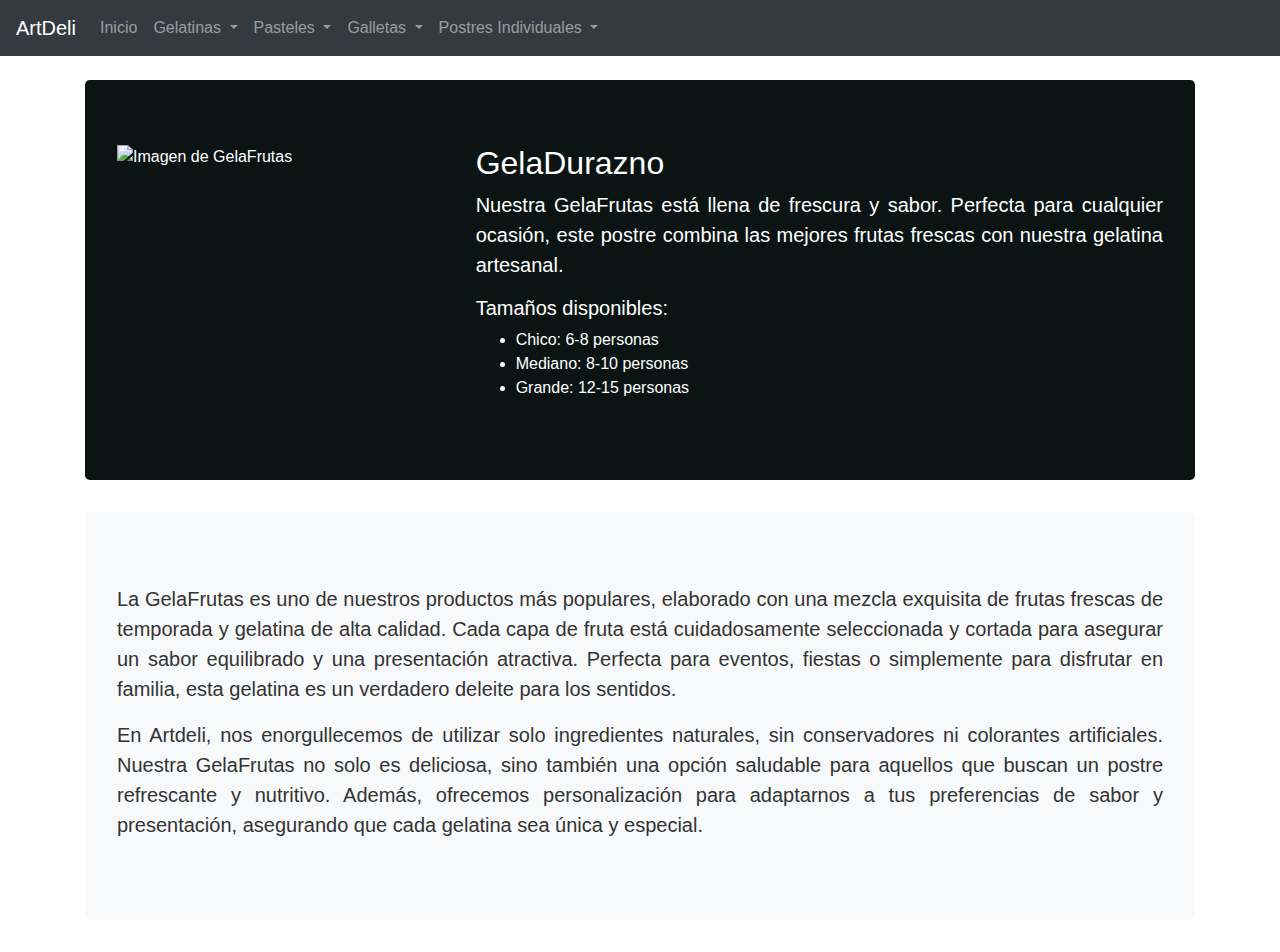
==== Gelatinas/geladurazno.html @ 8e7bae56 "Create geladurazno.html" ====
<!DOCTYPE html>
<html lang="es">
    <head>
        <meta charset="UTF-8">
        <meta name="viewport" content="width=device-width, initial-scale=1.0">
        <title>Artdeli - GelaFrutas</title>
        <link rel="stylesheet"
            href="https://stackpath.bootstrapcdn.com/bootstrap/4.5.2/css/bootstrap.min.css">
        <style>
                .custom-jumbotron-logo {
                    background-color: #0b1413;
                    color: white;
                }
                .custom-jumbotron-description {
                    background-color: #f8f9fa;
                    color: #333;
                }
                .custom-jumbotron-sizes {
                    background-color: #e9ecef;
                    color: #333;
                }
            </style>
    </head>
    <body>

        <!-- Barra de Navegación -->
        <nav class="navbar navbar-expand-lg navbar-dark bg-dark">
            <a class="navbar-brand" href="#">ArtDeli</a>
            <button class="navbar-toggler" type="button" data-toggle="collapse"
                data-target="#navbarNav" aria-controls="navbarNav"
                aria-expanded="false" aria-label="Toggle navigation">
                <span class="navbar-toggler-icon"></span>
            </button>
            <div class="collapse navbar-collapse" id="navbarNav">
                <ul class="navbar-nav">
                    <li class="nav-item">
                        <a class="nav-link" href="../index.html">Inicio</a>
                    </li>
                    <li class="nav-item dropdown">
                        <a class="nav-link dropdown-toggle" href="#"
                            id="navbarDropdownGelatinas" role="button"
                            data-toggle="dropdown" aria-haspopup="true"
                            aria-expanded="false">
                            Gelatinas
                        </a>
                        <div class="dropdown-menu dropdown-menu-dark"
                            aria-labelledby="navbarDropdownGelatinas">
                            <a class="dropdown-item"
                                href="/Gelatinas/gelafrutas.html">GelaFrutas</a>
                            <a class="dropdown-item"
                                href="/Gelatinas/geladurazno.html">GelaDurazno</a>
                            <a class="dropdown-item"
                                href="gelamosaico.html">GelaMosaico</a>
                            <a class="dropdown-item"
                                href="gelamarmoleada.html">Marmoleada</a>
                            <a class="dropdown-item"
                                href="gelamoka.html">GelaMoka</a>
                            <a class="dropdown-item"
                                href="gelacafe.html">GelaCafé</a>
                            <a class="dropdown-item"
                                href="manjar.html">Manjar de Reyes</a>
                            <a class="dropdown-item"
                                href="gelapersonalizada.html">Personalizada</a>
                        </div>
                    </li>
                    <li class="nav-item dropdown">
                        <a class="nav-link dropdown-toggle" href="#"
                            id="navbarDropdownPasteles" role="button"
                            data-toggle="dropdown" aria-haspopup="true"
                            aria-expanded="false">
                            Pasteles
                        </a>
                        <div class="dropdown-menu dropdown-menu-dark"
                            aria-labelledby="navbarDropdownPasteles">
                            <a class="dropdown-item"
                                href="pastelzanahoria.html">Zanahoria</a>
                            <a class="dropdown-item"
                                href="pastelvainilla.html">Vainilla</a>
                            <a class="dropdown-item"
                                href="pastelchocolate.html">Chocolate</a>
                            <a class="dropdown-item"
                                href="pastelmarmoleado.html">Marmoleado</a>
                            <a class="dropdown-item"
                                href="pastelpiñacoco.html">Piña Coco</a>
                            <a class="dropdown-item"
                                href="pastelredvelvet.html">Red Velvet</a>
                        </div>
                    </li>
                    <li class="nav-item dropdown">
                        <a class="nav-link dropdown-toggle" href="#"
                            id="navbarDropdownPasteles" role="button"
                            data-toggle="dropdown" aria-haspopup="true"
                            aria-expanded="false">
                            Galletas
                        </a>
                        <div class="dropdown-menu dropdown-menu-dark"
                            aria-labelledby="navbarDropdownPasteles">
                            <a class="dropdown-item"
                                href="galletamantequilla.html">Mantequilla
                                decorada</a>
                            <a class="dropdown-item"
                                href="galletasutrido.html">Sutrido</a>
                        </div>
                    </li>
                    <li class="nav-item dropdown">
                        <a class="nav-link dropdown-toggle" href="#"
                            id="navbarDropdownPasteles" role="button"
                            data-toggle="dropdown" aria-haspopup="true"
                            aria-expanded="false">
                            Postres Individuales
                        </a>
                        <div class="dropdown-menu dropdown-menu-dark"
                            aria-labelledby="navbarDropdownPasteles">
                            <a class="dropdown-item"
                                href="cupcakes.html">CupCakes</a>
                            <a class="dropdown-item"
                                href="minipay.html">Mini Pay</a>
                            <a class="dropdown-item"
                                href="gelatinamini.html">Gelamini</a>
                            <a class="dropdown-item"
                                href="Gelapaletas.html">GelaPaletas</a>
                        </div>
                    </li>
                </ul>
            </div>
        </nav>

        <!-- Jumbotron con Imagen y Breve Descripción -->
        <div class="container mt-4">
            <div class="jumbotron custom-jumbotron-logo">
                <div class="row">
                    <div class="col-md-4">
                        <img src="../img/Gelatinas/geladurazno.jpeg"
                            class="img-fluid"
                            alt="Imagen de GelaFrutas">
                    </div>
                    <div class="col-md-8">
                        <h2 class="display-5">GelaDurazno</h2>
                        <p class="lead" style="text-align: justify;">
                            Nuestra GelaFrutas está llena de frescura y sabor.
                            Perfecta para cualquier ocasión, este postre combina
                            las mejores frutas frescas con nuestra gelatina
                            artesanal.
                        </p>
                        <h5>Tamaños disponibles:</h5>
                        <ul>
                            <li>Chico: 6-8 personas</li>
                            <li>Mediano: 8-10 personas</li>
                            <li>Grande: 12-15 personas</li>
                        </ul>
                    </div>
                </div>
            </div>

            <!-- Jumbotron con Descripción Extendida -->
            <div class="jumbotron custom-jumbotron-description">
                <h2 class="display-5"></h2>
                <p class="lead" style="text-align: justify;">
                    La GelaFrutas es uno de nuestros productos más populares,
                    elaborado con una mezcla exquisita de frutas frescas de
                    temporada
                    y gelatina de alta calidad. Cada capa de fruta está
                    cuidadosamente
                    seleccionada y cortada para asegurar un sabor equilibrado y
                    una
                    presentación atractiva. Perfecta para eventos, fiestas o
                    simplemente
                    para disfrutar en familia, esta gelatina es un verdadero
                    deleite para
                    los sentidos.
                </p>
                <p class="lead" style="text-align: justify;">
                    En Artdeli, nos enorgullecemos de utilizar solo ingredientes
                    naturales,
                    sin conservadores ni colorantes artificiales. Nuestra
                    GelaFrutas no solo
                    es deliciosa, sino también una opción saludable para
                    aquellos que buscan
                    un postre refrescante y nutritivo. Además, ofrecemos
                    personalización para
                    adaptarnos a tus preferencias de sabor y presentación,
                    asegurando que
                    cada gelatina sea única y especial.
                </p>
            </div>
        </div>

        <!-- Scripts de Bootstrap -->
        <script
            src="https://code.jquery.com/jquery-3.5.1.slim.min.js">
        </script>

        <script
            src="https://cdn.jsdelivr.net/npm/@popperjs/core@2.5.2/dist/umd/popper.min.js">
        </script>

        <script
            src="https://stackpath.bootstrapcdn.com/bootstrap/4.5.2/js/bootstrap.min.js">
        </script>

    </body>
</html>
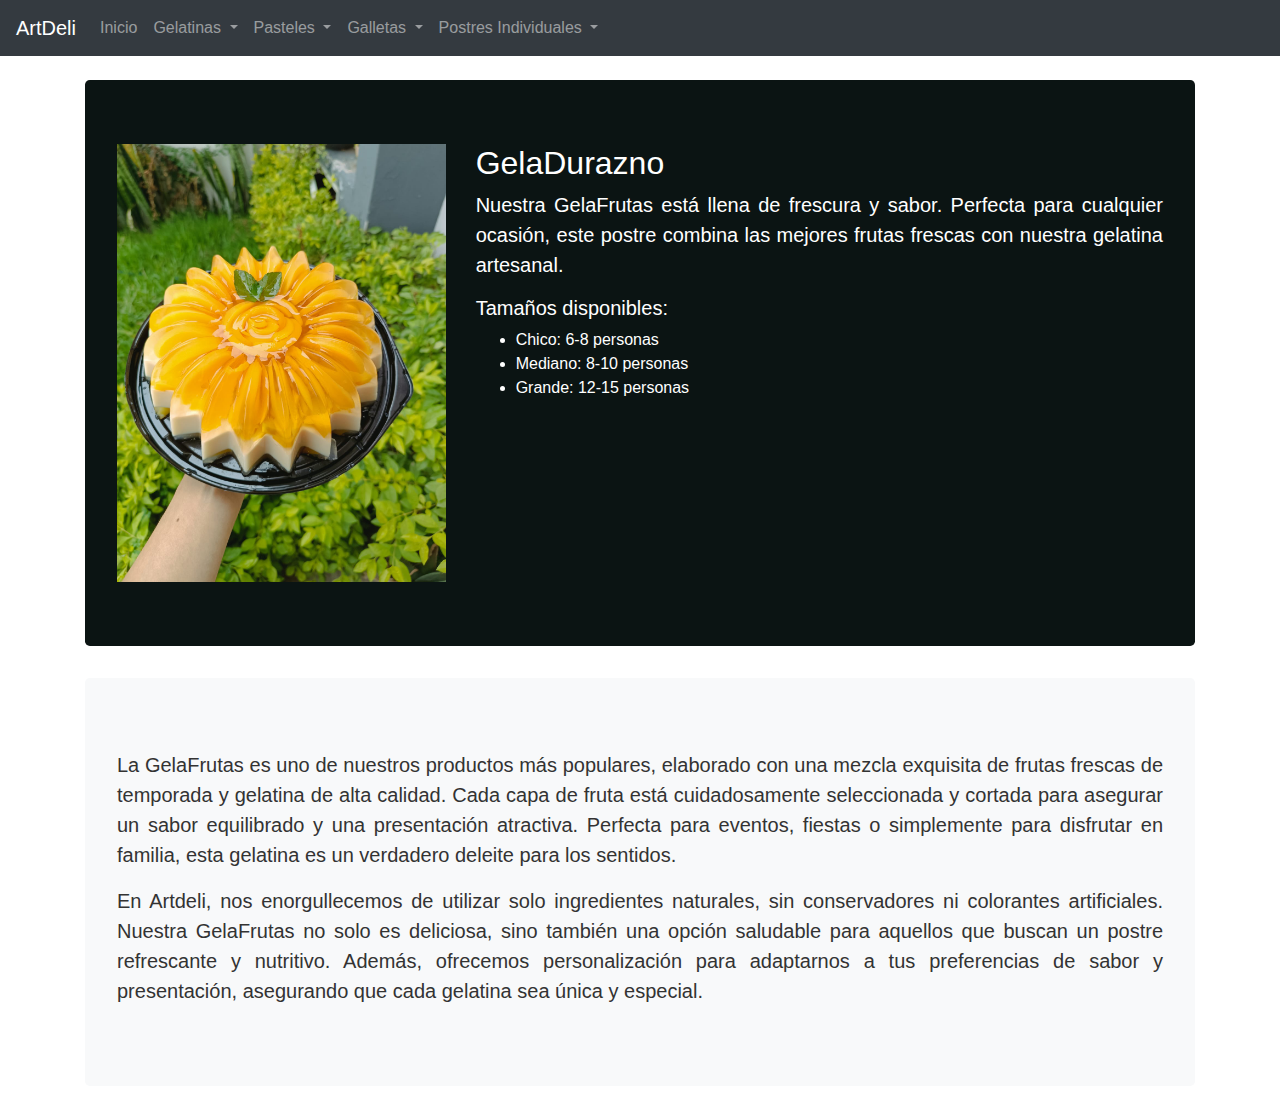
==== commit dd62cad6: "Update geladurazno.html" ====
--- a/Gelatinas/geladurazno.html
+++ b/Gelatinas/geladurazno.html
@@ -46,9 +46,9 @@
                         <div class="dropdown-menu dropdown-menu-dark"
                             aria-labelledby="navbarDropdownGelatinas">
                             <a class="dropdown-item"
-                                href="/Gelatinas/gelafrutas.html">GelaFrutas</a>
-                            <a class="dropdown-item"
-                                href="/Gelatinas/geladurazno.html">GelaDurazno</a>
+                                href="gelafrutas.html">GelaFrutas</a>
+                            <a class="dropdown-item"
+                                href="geladurazno.html">GelaDurazno</a>
                             <a class="dropdown-item"
                                 href="gelamosaico.html">GelaMosaico</a>
                             <a class="dropdown-item"
@@ -130,7 +130,7 @@
             <div class="jumbotron custom-jumbotron-logo">
                 <div class="row">
                     <div class="col-md-4">
-                        <img src="../img/Gelatinas/geladurazno.jpeg"
+                        <img src="../img/gelatinas/geladurazno.jpeg"
                             class="img-fluid"
                             alt="Imagen de GelaFrutas">
                     </div>
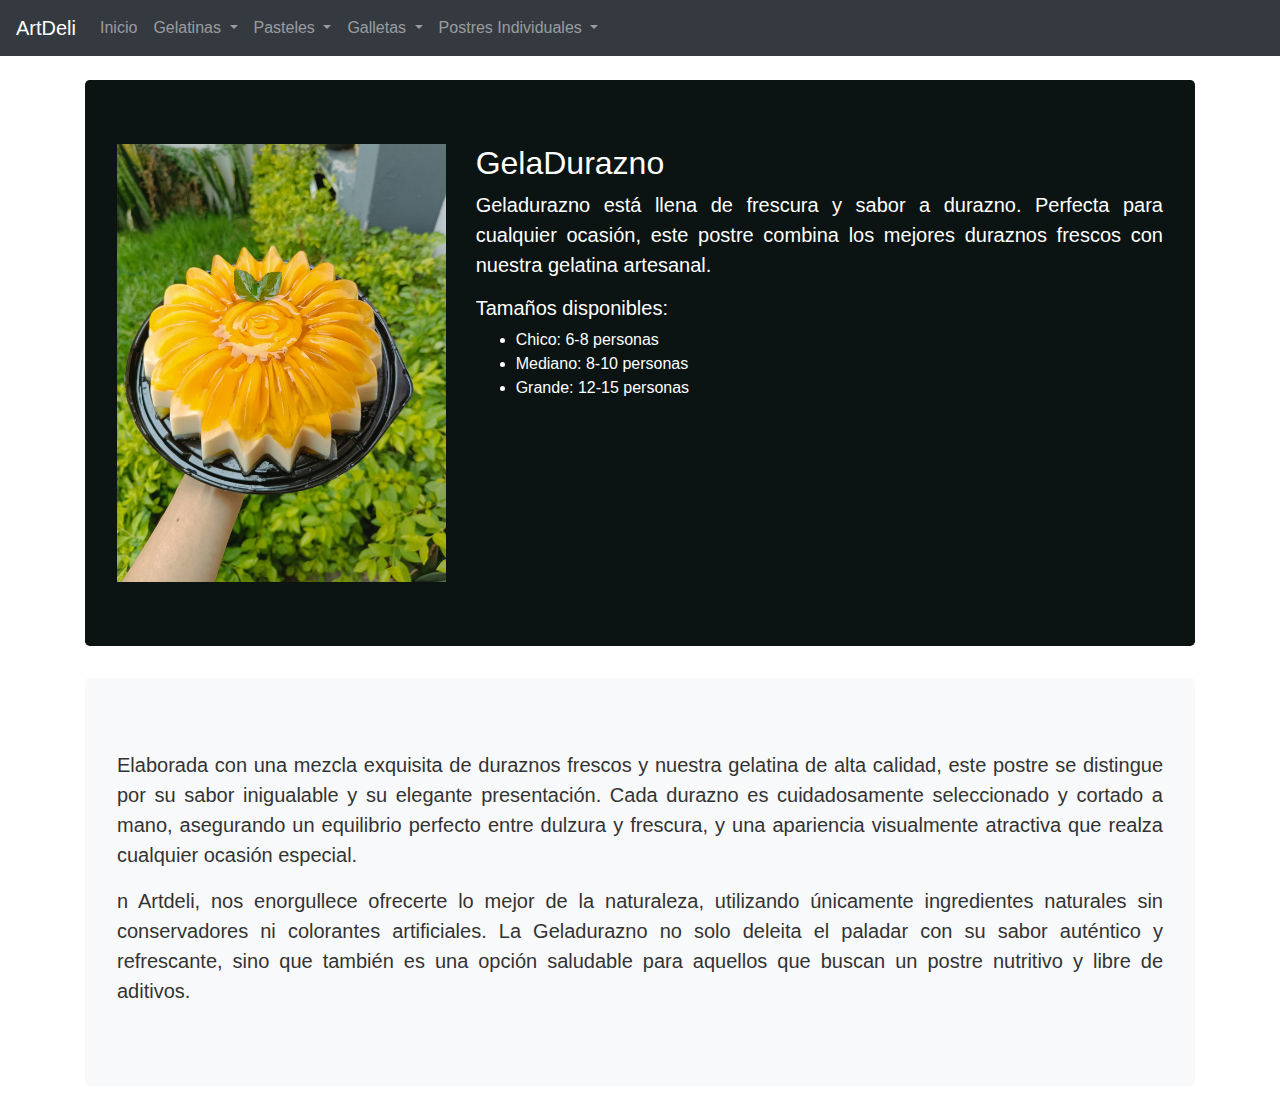
==== commit 356363b8: "Update geladurazno.html" ====
--- a/Gelatinas/geladurazno.html
+++ b/Gelatinas/geladurazno.html
@@ -137,10 +137,10 @@
                     <div class="col-md-8">
                         <h2 class="display-5">GelaDurazno</h2>
                         <p class="lead" style="text-align: justify;">
-                            Nuestra GelaFrutas está llena de frescura y sabor.
-                            Perfecta para cualquier ocasión, este postre combina
-                            las mejores frutas frescas con nuestra gelatina
-                            artesanal.
+                           Geladurazno está llena de frescura y sabor a
+                            durazno. Perfecta para cualquier ocasión, este
+                            postre combina los mejores duraznos frescos con
+                            nuestra gelatina artesanal.
                         </p>
                         <h5>Tamaños disponibles:</h5>
                         <ul>
@@ -156,31 +156,22 @@
             <div class="jumbotron custom-jumbotron-description">
                 <h2 class="display-5"></h2>
                 <p class="lead" style="text-align: justify;">
-                    La GelaFrutas es uno de nuestros productos más populares,
-                    elaborado con una mezcla exquisita de frutas frescas de
-                    temporada
-                    y gelatina de alta calidad. Cada capa de fruta está
-                    cuidadosamente
-                    seleccionada y cortada para asegurar un sabor equilibrado y
-                    una
-                    presentación atractiva. Perfecta para eventos, fiestas o
-                    simplemente
-                    para disfrutar en familia, esta gelatina es un verdadero
-                    deleite para
-                    los sentidos.
+                    Elaborada con una mezcla exquisita de duraznos frescos y
+                    nuestra gelatina de alta calidad, este postre se distingue
+                    por su sabor inigualable y su elegante presentación. Cada
+                    durazno es cuidadosamente seleccionado y cortado a mano,
+                    asegurando un equilibrio perfecto entre dulzura y frescura,
+                    y una apariencia visualmente atractiva que realza cualquier
+                    ocasión especial.
                 </p>
                 <p class="lead" style="text-align: justify;">
-                    En Artdeli, nos enorgullecemos de utilizar solo ingredientes
-                    naturales,
-                    sin conservadores ni colorantes artificiales. Nuestra
-                    GelaFrutas no solo
-                    es deliciosa, sino también una opción saludable para
-                    aquellos que buscan
-                    un postre refrescante y nutritivo. Además, ofrecemos
-                    personalización para
-                    adaptarnos a tus preferencias de sabor y presentación,
-                    asegurando que
-                    cada gelatina sea única y especial.
+                    n Artdeli, nos enorgullece ofrecerte lo mejor de la
+                    naturaleza, utilizando únicamente ingredientes naturales sin
+                    conservadores ni colorantes artificiales. La Geladurazno no
+                    solo deleita el paladar con su sabor auténtico y
+                    refrescante, sino que también es una opción saludable para
+                    aquellos que buscan un postre nutritivo y libre de aditivos.
+
                 </p>
             </div>
         </div>
